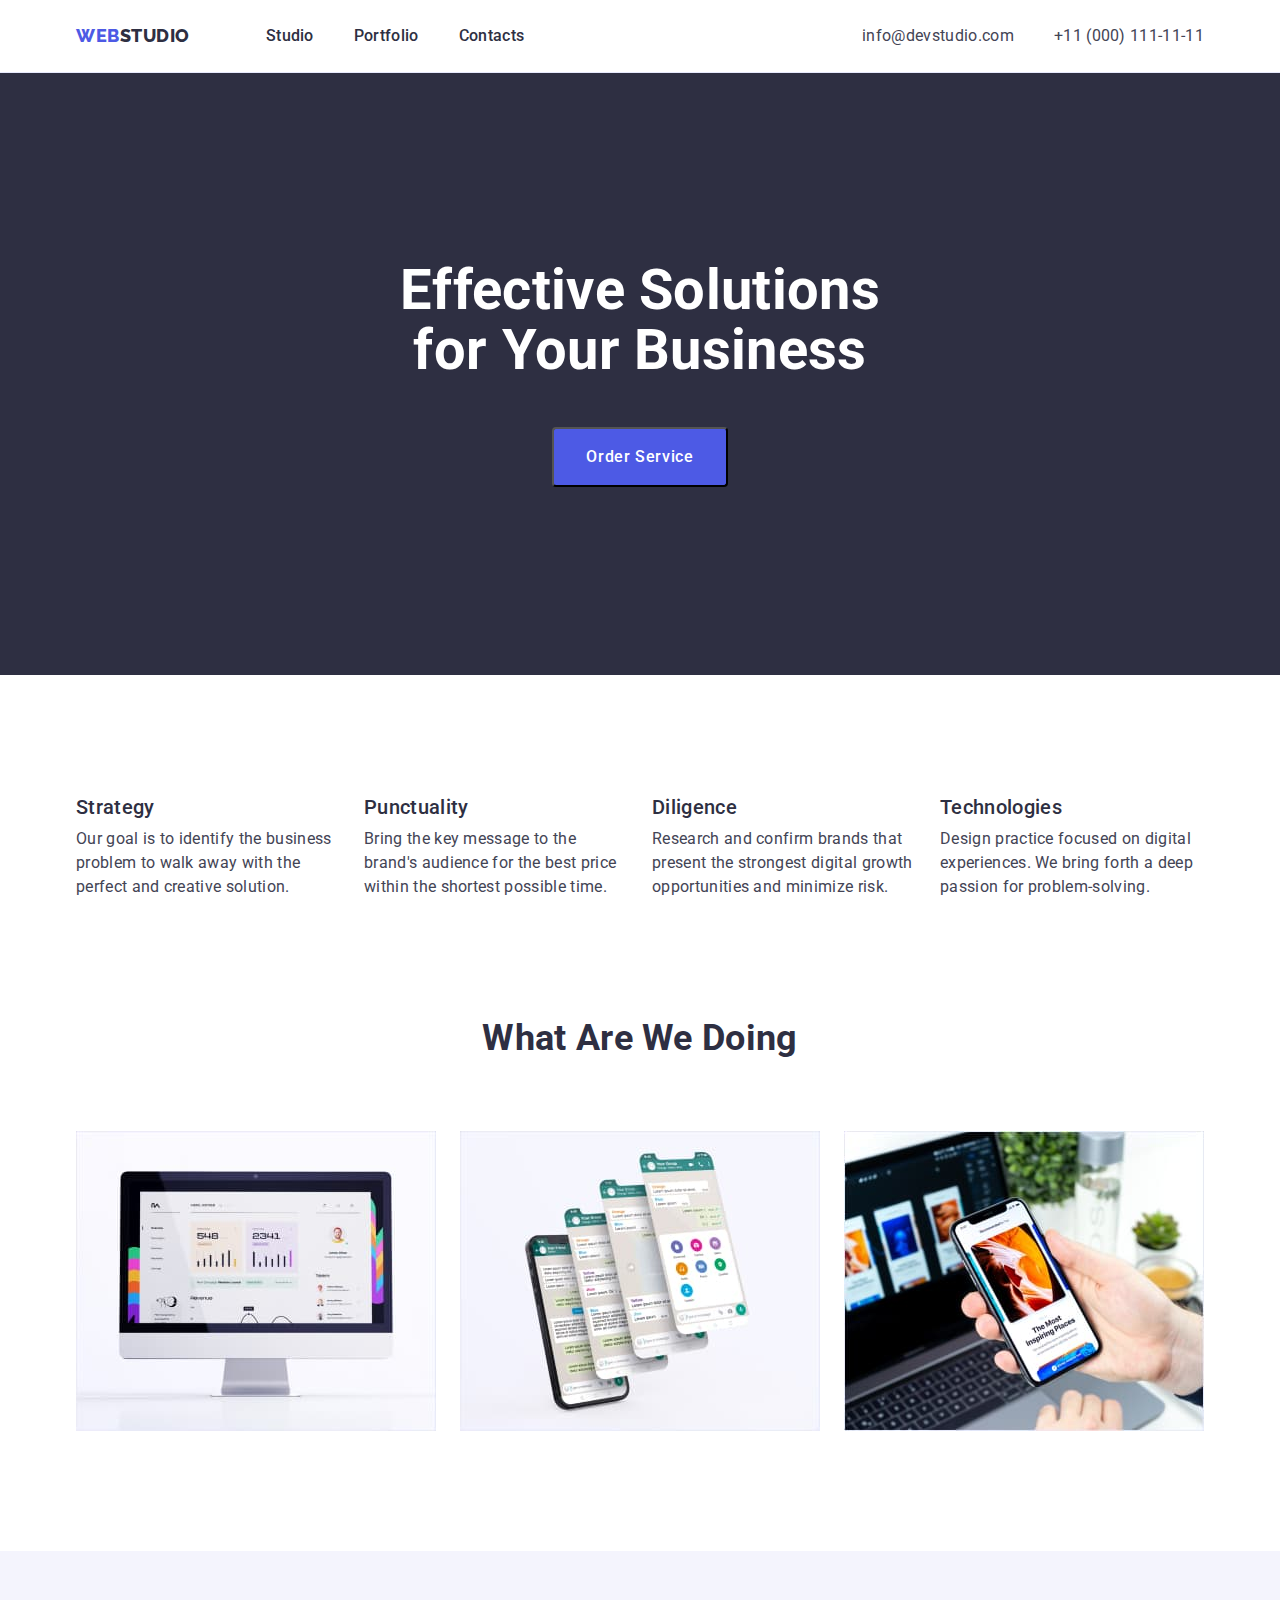
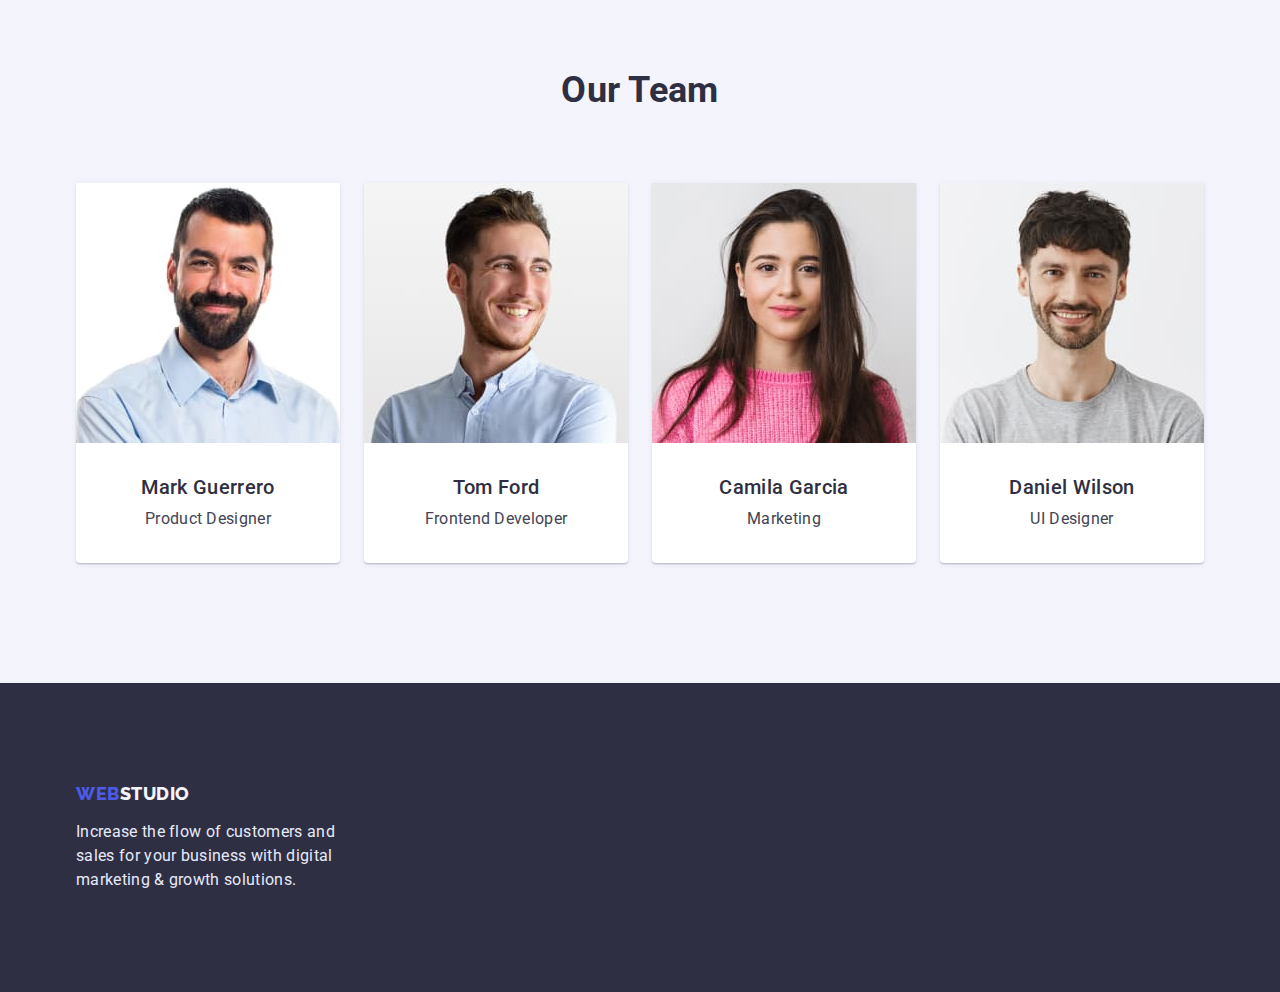
==== index.html @ 297c989b "Initial commit" ====
<!DOCTYPE html>
<html lang="en">
  <head>
    <meta charset="UTF-8" />
    <meta http-equiv="X-UA-Compatible" content="IE=edge" />
    <meta name="viewport" content="width=device-width, initial-scale=1.0" />
    <title>Studio</title>
    <link rel="preconnect" href="https://fonts.googleapis.com" />
    <link rel="preconnect" href="https://fonts.gstatic.com" crossorigin />
    <link
      href="https://fonts.googleapis.com/css2?family=Raleway:wght@800&family=Roboto:wght@400;500;700;900&display=swap"
      rel="stylesheet"
    />
    <link
      rel="stylesheet"
      href="https://cdnjs.cloudflare.com/ajax/libs/modern-normalize/1.1.0/modern-normalize.css"
      integrity="sha512-Y0MM+V6ymRKN2zStTqzQ227DWhhp4Mzdo6gnlRnuaNCbc+YN/ZH0sBCLTM4M0oSy9c9VKiCvd4Jk44aCLrNS5Q=="
      crossorigin="anonymous"
      referrerpolicy="no-referrer"
    />
    <link rel="stylesheet" href="./css/styles.css" />
  </head>
  <body>
    <header class="header-border">
      <div class="container header-wrap">
        <nav class="nav-menu">
          <a href="./index.html" class="link logo nav-logo"
            ><span class="logo-first">Web</span>Studio</a
          >
          <ul class="list menu-list-wrap">
            <li><a href="" class="link menu-item">Studio</a></li>
            <li>
              <a href="./portfolio.html" class="link menu-item">Portfolio</a>
            </li>
            <li><a href="" class="link menu-item">Contacts</a></li>
          </ul>
        </nav>
        <address>
          <ul class="list address-wrap">
            <li>
              <a
                href="mailto:info@devstudio.com"
                class="link contacts mail-addres"
                >info@devstudio.com</a
              >
            </li>
            <li>
              <a href="tel:+110001111111" class="link contacts"
                >+11 (000) 111-11-11</a
              >
            </li>
          </ul>
        </address>
      </div>
    </header>
    <main>
      <section class="hero">
        <div class="container hero-wrap">
          <h1 class="hero-text">Effective Solutions for Your Business</h1>
          <button type="button" class="hero-button">Order Service</button>
        </div>
      </section>
      <section class="strategy-company">
        <div class="container strategy-wrap">
          <h2 class="visually-hidden">Strategy our company</h2>
          <ul class="list strategy-items">
            <li class="item">
              <h3 class="strategy-title">Strategy</h3>
              <p class="strategy-text">
                Our goal is to identify the business problem to walk away with
                the perfect and creative solution.
              </p>
            </li>
            <li class="item">
              <h3 class="strategy-title">Punctuality</h3>
              <p class="strategy-text">
                Bring the key message to the brand's audience for the best price
                within the shortest possible time.
              </p>
            </li>
            <li class="item">
              <h3 class="strategy-title">Diligence</h3>
              <p class="strategy-text">
                Research and confirm brands that present the strongest digital
                growth opportunities and minimize risk.
              </p>
            </li>
            <li class="item">
              <h3 class="strategy-title">Technologies</h3>
              <p class="strategy-text">
                Design practice focused on digital experiences. We bring forth a
                deep passion for problem-solving.
              </p>
            </li>
          </ul>
        </div>
      </section>
      <section class="works">
        <div class="container">
          <h2 class="title">What are we doing</h2>
          <ul class="list work-items">
            <li>
              <img
                src="./images/work1.jpg"
                alt="Programs for computers"
                width="360"
                height="300"
              />
            </li>
            <li>
              <img
                src="./images/work2.jpg"
                alt="Phone programs"
                width="360"
                height="300"
              />
            </li>
            <li>
              <img
                src="./images/work3.jpg"
                alt="Internet sites"
                width="360"
                height="300"
              />
            </li>
          </ul>
        </div>
      </section>
      <section class="team-section">
        <div class="container">
          <h2 class="title workers-title">Our Team</h2>
          <ul class="list workers-items">
            <li class="specialist-wrap">
              <img
                src="./images/mark-guerrero.jpg"
                alt="Photo Mark Guerrero"
                width="264"
                height="260"
              />
              <h3 class="name-specialist">Mark Guerrero</h3>
              <p class="work-profession">Product Designer</p>
            </li>
            <li class="specialist-wrap">
              <img
                src="./images/tom-ford.jpg"
                alt="Photo Tom Ford"
                width="264"
                height="260"
              />
              <h3 class="name-specialist">Tom Ford</h3>
              <p class="work-profession">Frontend Developer</p>
            </li>
            <li class="specialist-wrap">
              <img
                src="./images/camila-garcia.jpg"
                alt="Photo Camila Garcia"
                width="264"
                height="260"
              />
              <h3 class="name-specialist">Camila Garcia</h3>
              <p class="work-profession">Marketing</p>
            </li>
            <li class="specialist-wrap">
              <img
                src="./images/daniel-wilson.jpg"
                alt="Photo Daniel Wilson"
                width="264"
                height="260"
              />
              <h3 class="name-specialist">Daniel Wilson</h3>
              <p class="work-profession">UI Designer</p>
            </li>
          </ul>
        </div>
      </section>
    </main>
    <footer class="footer">
      <div class="container">
        <a href="./index.html" class="link logo-footer"
          ><span class="logo-first">Web</span>Studio</a
        >
        <p class="text-footer">
          Increase the flow of customers and sales for your business with
          digital marketing & growth solutions.
        </p>
      </div>
    </footer>
  </body>
</html>
---- css/styles.css ----
:root {
    --primary-clr-text: #434455;
    --secondary-clr-text: #2E2F42;
    --blue-clr: #4D5AE5;
    --action-clr: #404BBF;
    --write-logo-footer: #F4F4FD;
    --primary-write: #FFFFFF;
    --write-text-footer: #E7E9FC;

}

h1,
h2,
h3,
h4,
p,
ul {
    margin: 0;
    padding: 0;

}

img {
    display: flex;
}

.container {
    width: 1158px;
    margin-left: auto;
    margin-right: auto;
    padding: 0 15px;
}

body {
    font-family: 'Roboto', sans-serif;
    font-size: 16px;
    line-height: 1.5;
    letter-spacing: 0.02em;
    color: var(--primary-clr-text);
}

.list {
    list-style: none;
}

.link {
    text-decoration: none;

}

.logo {
    font-family: 'Raleway', sans-serif;
    font-weight: 800;
    font-size: 18px;
    line-height: 1.33;
    letter-spacing: 0.03em;
    text-transform: uppercase;
    color: var(--secondary-clr-text);
}

.logo-first {
    color: var(--blue-clr);
}

/* ========HEADER======== */
.header-border {
    border-bottom-width: 1px;
    border-bottom-style: solid;
    border-bottom-color: #E7E9FC;
}

.menu-item {
    font-weight: 500;
    font-size: 16px;
    line-height: 1.5;
    color: var(--secondary-clr-text);
    padding-top: 24px;
    padding-bottom: 24px;
}

.menu-item:hover,
.menu-item:focus {
    color: var(--action-clr);
}

.contacts {
    font-family: 'Roboto';
    font-style: normal;
    font-size: 16px;
    line-height: 1.5;
    color: var(--primary-clr-text);
    padding-top: 24px;
    padding-bottom: 24px;
}

.contacts:hover,
.contacts:focus {
    color: var(--action-clr);
}



.nav-menu {
    display: flex;
}

.header-wrap {
    display: flex;
    padding-top: 24px;
    padding-bottom: 24px;
    justify-content: space-between;
    align-items: center;
}

.menu-list-wrap {
    display: flex;
    gap: 40px;
}

.address-wrap {
    display: flex;
    gap: 40px;
}

.nav-logo {
    margin-right: 76px;
}

.mail-addres {}

/*    ========================  HERO ========================*/

.hero {
    background: var(--secondary-clr-text);
    padding-top: 188px;
    padding-bottom: 188px;
    display: flex;
}

.hero-text {
    width: 494px;
    font-weight: 700;
    font-size: 56px;
    line-height: 1.07;
    text-align: center;
    color: var(--primary-write);

    margin-bottom: 46px;
    margin-right: auto;
    margin-left: auto;
}

.hero-button {
    font-family: inherit;
    font-weight: 500;
    font-size: 16px;
    line-height: 1.5;
    letter-spacing: 0.04em;
    color: var(--primary-write);
    background-color: var(--blue-clr);
    border-radius: 4px;
    cursor: pointer;
    display: flex;
    margin-right: auto;
    margin-left: auto;
    padding: 16px 32px;
}

.hero-button:hover,
.hero-button:focus {
    background-color: var(--action-clr);
}



/* ===========Section strategy=============== */
.strategy-title {
    font-weight: 500;
    font-size: 20px;
    line-height: 1.2;
    color: var(--secondary-clr-text);

    margin-bottom: 8px;
}

.strategy-company {
    padding-top: 120px;
    padding-bottom: 120px;
}

.strategy-items {
    display: flex;
    gap: 24px;
}

.strategy-items .item {
    width: 264px;
}

/* ===============OUR WORKS ==========================*/
.title {
    font-weight: 700;
    font-size: 36px;
    line-height: 1.11;
    text-align: center;
    color: var(--secondary-clr-text);
    text-transform: capitalize;
    margin-bottom: 72px;
}

.works {
    padding-bottom: 120px;
}

.work-items {
    display: flex;
    gap: 24px;
}


/* =======================Specialists =======================*/
.team-section {
    background-color: var(--write-logo-footer);
    padding-top: 120px;
    padding-bottom: 120px;
}

.name-specialist {
    font-weight: 500;
    font-size: 20px;
    line-height: 1.2;
    color: var(--secondary-clr-text);

    text-align: center;
    margin-top: 32px;
    margin-bottom: 8px;
}

.work-profession {
    text-align: center;

}

.workers-title {
    display: block;
    margin-left: auto;
    margin-right: auto;
}

.workers-items {
    display: flex;
    gap: 24px;
}

.specialist-wrap {
    background-color: var(--primary-write);
    box-shadow: 0px 1px 6px rgba(46, 47, 66, 0.08), 0px 1px 1px rgba(46, 47, 66, 0.16), 0px 2px 1px rgba(46, 47, 66, 0.08);
    border-radius: 0px 0px 4px 4px;
    padding-bottom: 32px;
}

/* ================Footer================== */
.footer {
    background-color: var(--secondary-clr-text);
    padding-top: 100px;
    padding-bottom: 100px;
}

.text-footer {

    font-size: 16px;
    line-height: 1.5;
    color: var(--write-text-footer);

    width: 264px;
    margin-right: auto;
}

.logo-footer {
    font-family: 'Raleway', sans-serif;
    font-weight: 800;
    font-size: 18px;
    line-height: 1.17;
    letter-spacing: 0.03em;
    text-transform: uppercase;
    color: var(--write-logo-footer);
    display: inline-block;
    margin-bottom: 16px;
}

/*================== Page PORTFOLIO ======================= */

.portfolio-wrap {
    padding-top: 96px;
    padding-bottom: 120px;
}

.buton-filter {
    font-family: inherit;
    font-weight: 500;
    font-size: 16px;
    line-height: 1.5;
    letter-spacing: 0.04em;
    color: var(--blue-clr);
    background-color: var(--write-logo-footer);
    cursor: pointer;
    padding: 12px 24px;
    border: 1px solid var(--write-text-footer);
    border-radius: 4px;
}

.buton-filter:hover,
.buton-filter:focus {
    font-weight: 500;
    font-size: 16px;
    line-height: 1.5;
    letter-spacing: 0.04em;
    color: var(--primary-write);
    background-color: var(--action-clr);
    border: 1px solid var(--action-clr);
    border-radius: 4px;
}

.project-title {
    font-weight: 500;
    font-size: 20px;
    line-height: 1.2;
    color: var(--secondary-clr-text);

    margin-bottom: 8px;
}

.type-project {
    color: var(--primary-clr-text);
}

.visually-hidden {
    position: absolute;
    width: 1px;
    height: 1px;
    margin: -1px;
    border: 0;
    padding: 0;
    white-space: nowrap;
    clip-path: inset(100%);
    clip: rect(0 0 0 0);
    overflow: hidden;
}

.portfolio-filter {
    display: flex;
    justify-content: center;
    gap: 24px;
    margin-bottom: 72px;
}

.portfolio-items {
    display: flex;
    flex-wrap: wrap;
}

.work-example {
    width: 360px;
    margin-right: 24px;
    margin-bottom: 48px;
}

.work-example:nth-child(3n) {
    margin-right: 0px;
}

.work-example:nth-last-child(-n+3) {
    margin-bottom: 0px;
}

.work-example-descr {
    padding-left: 16px;
    padding-top: 32px;
    padding-bottom: 32px;
    border-left: 1px solid var(--write-text-footer);
    border-right: 1px solid var(--write-text-footer);
    border-bottom: 1px solid var(--write-text-footer);

}
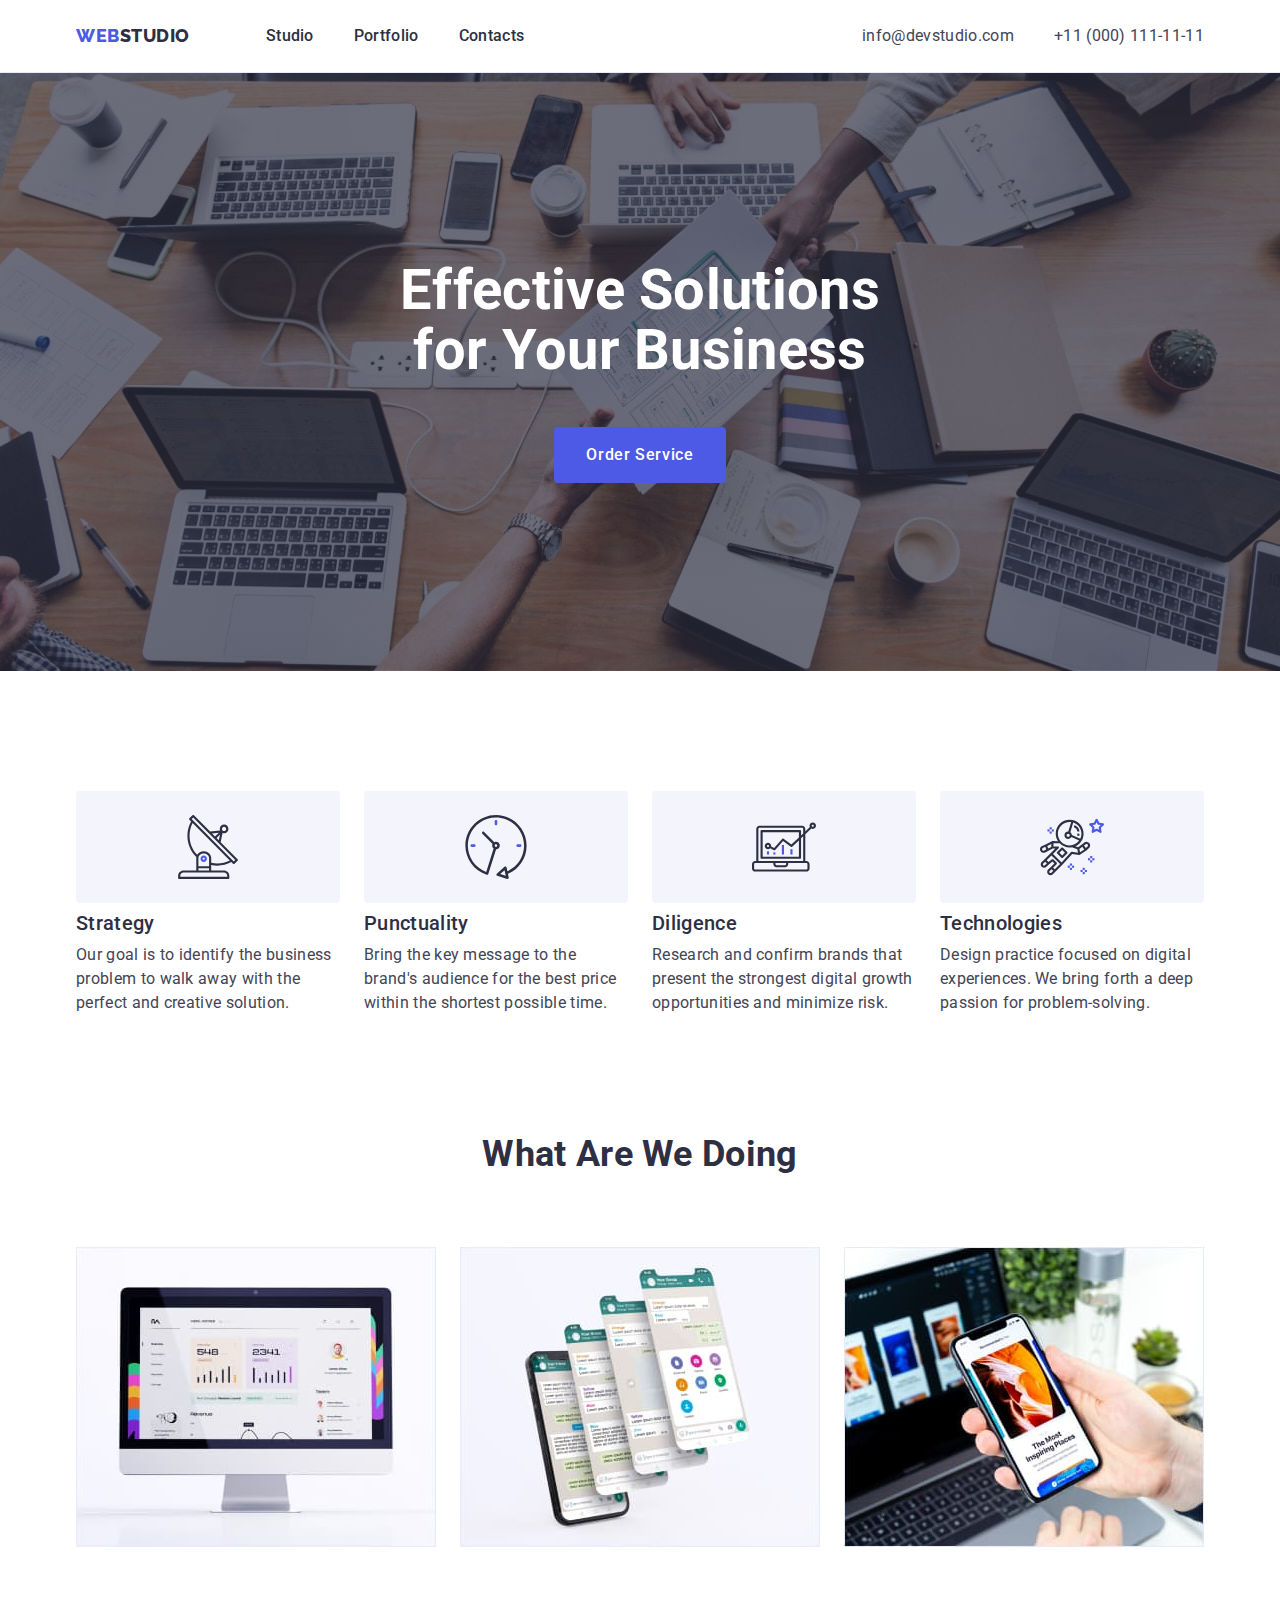
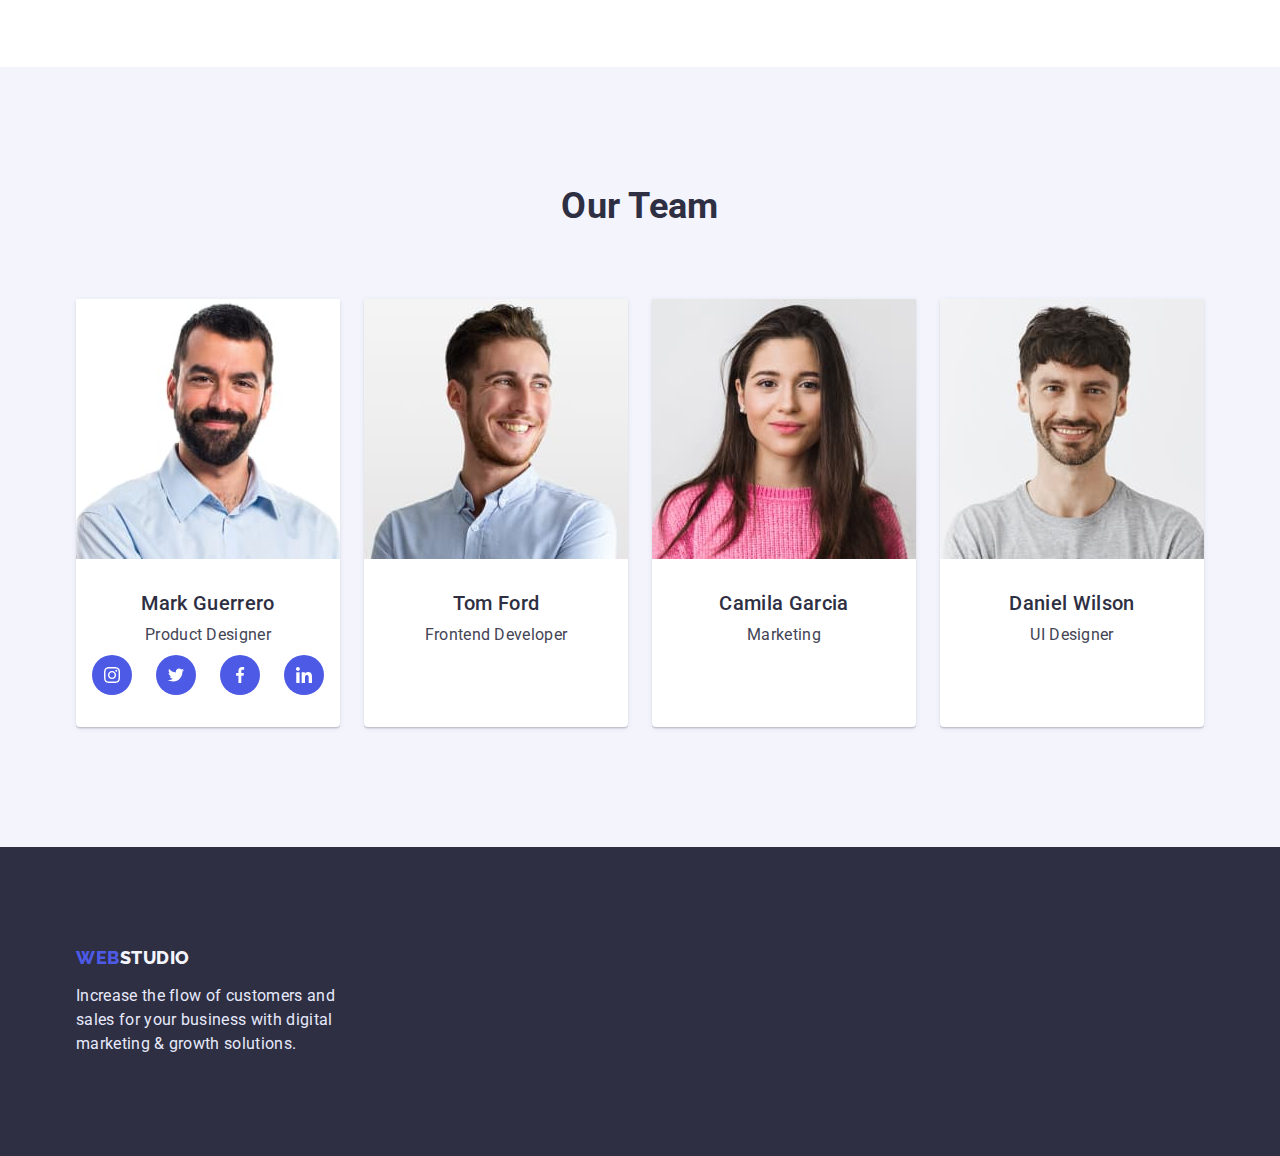
==== commit 40dfb954: "ver 4.1" ====
--- a/index.html
+++ b/index.html
@@ -65,6 +65,11 @@
           <h2 class="visually-hidden">Strategy our company</h2>
           <ul class="list strategy-items">
             <li class="item">
+              <div class="strategy-descr-wrap">
+                <svg class="icons-strategy" width="64" height="64">
+                  <use href="./images/icons.svg#icon-antenna"></use>
+                </svg>
+              </div>
               <h3 class="strategy-title">Strategy</h3>
               <p class="strategy-text">
                 Our goal is to identify the business problem to walk away with
@@ -72,6 +77,11 @@
               </p>
             </li>
             <li class="item">
+              <div class="strategy-descr-wrap">
+                <svg class="icons-strategy" width="64" height="64">
+                  <use href="./images/icons.svg#icon-clock"></use>
+                </svg>
+              </div>
               <h3 class="strategy-title">Punctuality</h3>
               <p class="strategy-text">
                 Bring the key message to the brand's audience for the best price
@@ -79,6 +89,11 @@
               </p>
             </li>
             <li class="item">
+              <div class="strategy-descr-wrap">
+                <svg class="icons-strategy" width="64" height="64">
+                  <use href="./images/icons.svg#icon-diagram"></use>
+                </svg>
+              </div>
               <h3 class="strategy-title">Diligence</h3>
               <p class="strategy-text">
                 Research and confirm brands that present the strongest digital
@@ -86,6 +101,11 @@
               </p>
             </li>
             <li class="item">
+              <div class="strategy-descr-wrap">
+                <svg class="icons-strategy" width="64" height="64">
+                  <use href="./images/icons.svg#icon-astronaut"></use>
+                </svg>
+              </div>
               <h3 class="strategy-title">Technologies</h3>
               <p class="strategy-text">
                 Design practice focused on digital experiences. We bring forth a
@@ -139,6 +159,36 @@
               />
               <h3 class="name-specialist">Mark Guerrero</h3>
               <p class="work-profession">Product Designer</p>
+              <ul class="list social-link-wrap">
+                <li>
+                  <a href="" class="link social-link-lists"
+                    ><svg class="social-link" width="16" height="16">
+                      <use href="./images/icons.svg#icon-instagram"></use>
+                    </svg>
+                  </a>
+                </li>
+                <li>
+                  <a href="" class="link social-link-lists"
+                    ><svg class="social-link" width="16" height="16">
+                      <use href="./images/icons.svg#icon-twitter"></use>
+                    </svg>
+                  </a>
+                </li>
+                <li>
+                  <a href="" class="link social-link-lists"
+                    ><svg class="social-link" width="16" height="16">
+                      <use href="./images/icons.svg#icon-facebook"></use>
+                    </svg>
+                  </a>
+                </li>
+                <li>
+                  <a href="" class="link social-link-lists"
+                    ><svg class="social-link" width="16" height="16">
+                      <use href="./images/icons.svg#icon-linkedin"></use>
+                    </svg>
+                  </a>
+                </li>
+              </ul>
             </li>
             <li class="specialist-wrap">
               <img
--- a/css/styles.css
+++ b/css/styles.css
@@ -135,6 +135,12 @@
     padding-top: 188px;
     padding-bottom: 188px;
     display: flex;
+
+    background-image: linear-gradient(to right, rgba(46, 47, 66, 0.7), rgba(46, 47, 66, 0.7)), url(../images/header-bg.jpg);
+    content: "";
+    background-repeat: no-repeat;
+    background-position: center;
+    background-size: 1440рх;
 }
 
 .hero-text {
@@ -158,6 +164,7 @@
     letter-spacing: 0.04em;
     color: var(--primary-write);
     background-color: var(--blue-clr);
+    border: 0px;
     border-radius: 4px;
     cursor: pointer;
     display: flex;
@@ -196,6 +203,16 @@
 .strategy-items .item {
     width: 264px;
 }
+
+.strategy-descr-wrap {
+    display: flex;
+    padding: 24px 100px;
+    margin-bottom: 8px;
+    background-color: var(--write-logo-footer);
+    border-radius: 4px;
+}
+
+
 
 /* ===============OUR WORKS ==========================*/
 .title {
@@ -238,6 +255,7 @@
 
 .work-profession {
     text-align: center;
+    margin-bottom: 8px;
 
 }
 
@@ -257,6 +275,30 @@
     box-shadow: 0px 1px 6px rgba(46, 47, 66, 0.08), 0px 1px 1px rgba(46, 47, 66, 0.16), 0px 2px 1px rgba(46, 47, 66, 0.08);
     border-radius: 0px 0px 4px 4px;
     padding-bottom: 32px;
+}
+
+.social-link-wrap {
+    display: flex;
+    justify-content: center;
+    gap: 24px;
+}
+
+.social-link-lists {
+    display: flex;
+    width: 40px;
+    height: 40px;
+    border-radius: 50%;
+    background-color: var(--blue-clr);
+    justify-content: center;
+    align-items: center;
+}
+
+
+
+.social-link {
+    fill: var(--primary-write);
+
+
 }
 
 /* ================Footer================== */
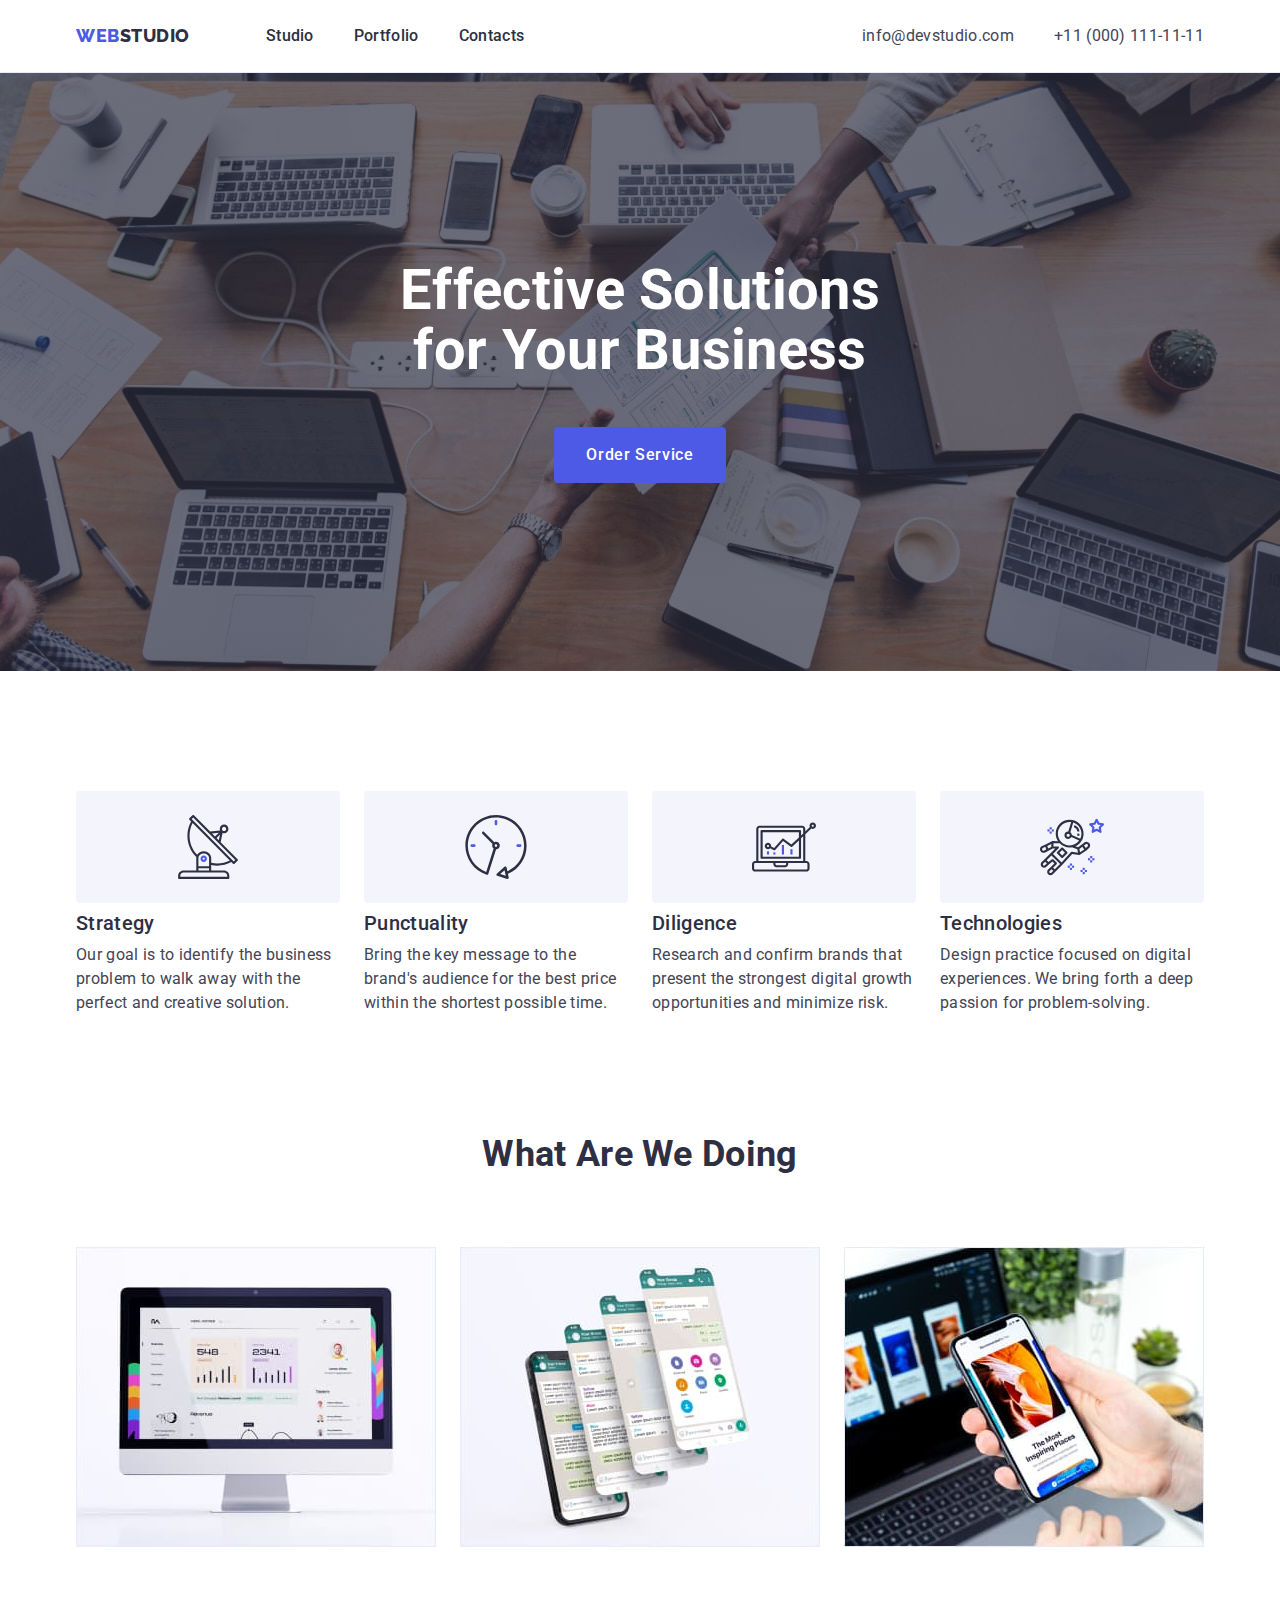
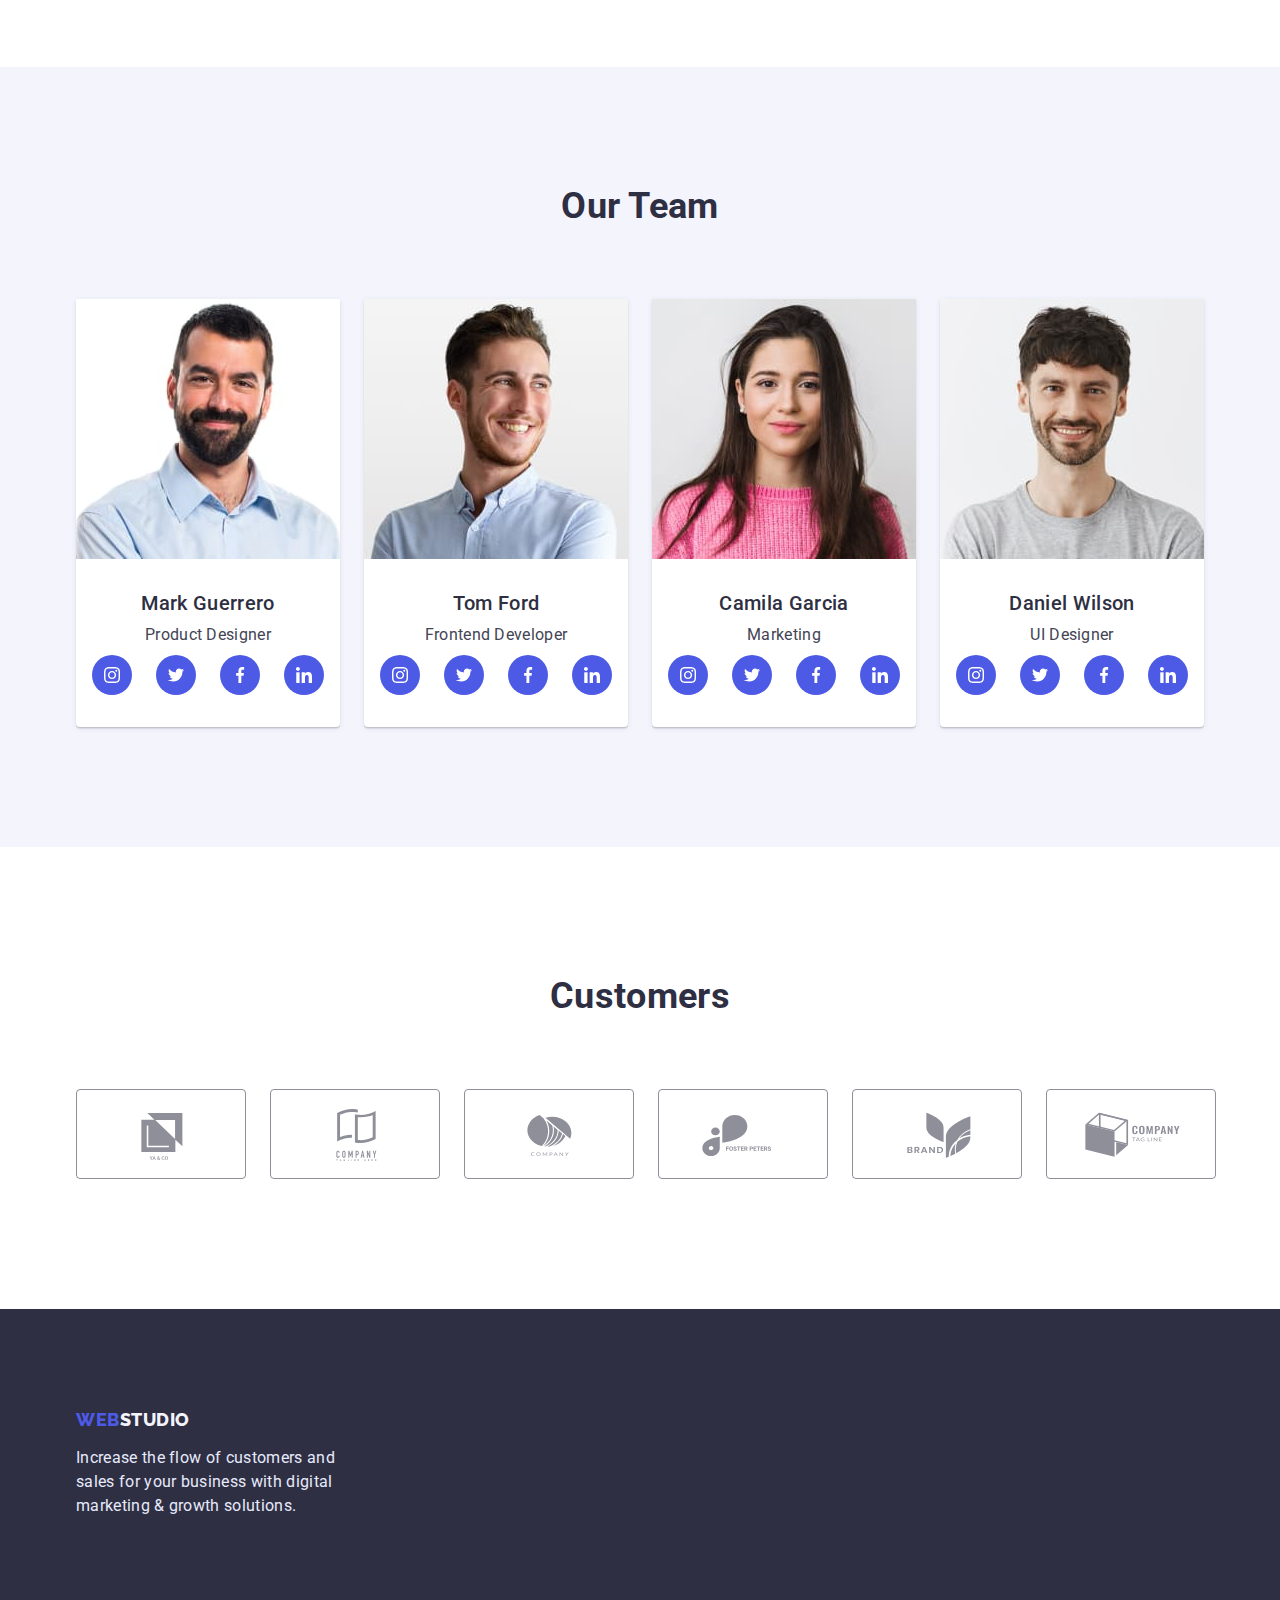
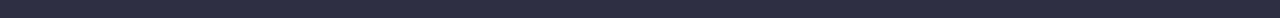
==== commit fa3f6aa8: "4.2" ====
--- a/index.html
+++ b/index.html
@@ -199,6 +199,36 @@
               />
               <h3 class="name-specialist">Tom Ford</h3>
               <p class="work-profession">Frontend Developer</p>
+              <ul class="list social-link-wrap">
+                <li>
+                  <a href="" class="link social-link-lists"
+                    ><svg class="social-link" width="16" height="16">
+                      <use href="./images/icons.svg#icon-instagram"></use>
+                    </svg>
+                  </a>
+                </li>
+                <li>
+                  <a href="" class="link social-link-lists"
+                    ><svg class="social-link" width="16" height="16">
+                      <use href="./images/icons.svg#icon-twitter"></use>
+                    </svg>
+                  </a>
+                </li>
+                <li>
+                  <a href="" class="link social-link-lists"
+                    ><svg class="social-link" width="16" height="16">
+                      <use href="./images/icons.svg#icon-facebook"></use>
+                    </svg>
+                  </a>
+                </li>
+                <li>
+                  <a href="" class="link social-link-lists"
+                    ><svg class="social-link" width="16" height="16">
+                      <use href="./images/icons.svg#icon-linkedin"></use>
+                    </svg>
+                  </a>
+                </li>
+              </ul>
             </li>
             <li class="specialist-wrap">
               <img
@@ -209,6 +239,36 @@
               />
               <h3 class="name-specialist">Camila Garcia</h3>
               <p class="work-profession">Marketing</p>
+              <ul class="list social-link-wrap">
+                <li>
+                  <a href="" class="link social-link-lists"
+                    ><svg class="social-link" width="16" height="16">
+                      <use href="./images/icons.svg#icon-instagram"></use>
+                    </svg>
+                  </a>
+                </li>
+                <li>
+                  <a href="" class="link social-link-lists"
+                    ><svg class="social-link" width="16" height="16">
+                      <use href="./images/icons.svg#icon-twitter"></use>
+                    </svg>
+                  </a>
+                </li>
+                <li>
+                  <a href="" class="link social-link-lists"
+                    ><svg class="social-link" width="16" height="16">
+                      <use href="./images/icons.svg#icon-facebook"></use>
+                    </svg>
+                  </a>
+                </li>
+                <li>
+                  <a href="" class="link social-link-lists"
+                    ><svg class="social-link" width="16" height="16">
+                      <use href="./images/icons.svg#icon-linkedin"></use>
+                    </svg>
+                  </a>
+                </li>
+              </ul>
             </li>
             <li class="specialist-wrap">
               <img
@@ -219,6 +279,85 @@
               />
               <h3 class="name-specialist">Daniel Wilson</h3>
               <p class="work-profession">UI Designer</p>
+              <ul class="list social-link-wrap">
+                <li>
+                  <a href="" class="link social-link-lists"
+                    ><svg class="social-link" width="16" height="16">
+                      <use href="./images/icons.svg#icon-instagram"></use>
+                    </svg>
+                  </a>
+                </li>
+                <li>
+                  <a href="" class="link social-link-lists"
+                    ><svg class="social-link" width="16" height="16">
+                      <use href="./images/icons.svg#icon-twitter"></use>
+                    </svg>
+                  </a>
+                </li>
+                <li>
+                  <a href="" class="link social-link-lists"
+                    ><svg class="social-link" width="16" height="16">
+                      <use href="./images/icons.svg#icon-facebook"></use>
+                    </svg>
+                  </a>
+                </li>
+                <li>
+                  <a href="" class="link social-link-lists"
+                    ><svg class="social-link" width="16" height="16">
+                      <use href="./images/icons.svg#icon-linkedin"></use>
+                    </svg>
+                  </a>
+                </li>
+              </ul>
+            </li>
+          </ul>
+        </div>
+      </section>
+      <section>
+        <div class="container customers-wrap">
+          <h2 class="title customers-title">Customers</h2>
+          <ul class="customers-list">
+            <li class="list">
+              <a href="" class="customers-icon-link">
+                <svg class="icons-customers" width="104" height="56">
+                  <use href="./images/icons.svg#icon-logo1"></use>
+                </svg>
+              </a>
+            </li>
+            <li class="list">
+              <a href="" class="customers-icon-link">
+                <svg class="icons-customers" width="104" height="56">
+                  <use href="./images/icons.svg#icon-logo2"></use>
+                </svg>
+              </a>
+            </li>
+            <li class="list">
+              <a href="" class="customers-icon-link">
+                <svg class="icons-customers" width="104" height="56">
+                  <use href="./images/icons.svg#icon-logo3"></use>
+                </svg>
+              </a>
+            </li>
+            <li class="list">
+              <a href="" class="customers-icon-link">
+                <svg class="icons-customers" width="104" height="56">
+                  <use href="./images/icons.svg#icon-logo4"></use>
+                </svg>
+              </a>
+            </li>
+            <li class="list">
+              <a href="" class="customers-icon-link">
+                <svg class="icons-customers" width="104" height="56">
+                  <use href="./images/icons.svg#icon-logo5"></use>
+                </svg>
+              </a>
+            </li>
+            <li class="list">
+              <a href="" class="customers-icon-link">
+                <svg class="icons-customers" width="104" height="56">
+                  <use href="./images/icons.svg#icon-logo6"></use>
+                </svg>
+              </a>
             </li>
           </ul>
         </div>
--- a/css/styles.css
+++ b/css/styles.css
@@ -260,7 +260,6 @@
 }
 
 .workers-title {
-    display: block;
     margin-left: auto;
     margin-right: auto;
 }
@@ -293,11 +292,58 @@
     align-items: center;
 }
 
+.social-link-lists:hover,
+.social-link-lists:hover {
+    background-color: var(--action-clr)
+}
+
 
 
 .social-link {
     fill: var(--primary-write);
-
+}
+
+
+/*    =================CUSTOMERS WRAP========== */
+
+.customers-wrap {
+    padding-top: 130px;
+    padding-bottom: 130px;
+
+}
+
+.customers-title {
+    margin-left: auto;
+    margin-right: auto;
+    margin-bottom: 72px;
+}
+
+.customers-list {
+    display: flex;
+    gap: 24px;
+}
+
+.customers-icon-link {
+    display: flex;
+    padding: 16px 32px;
+    border: 1px solid #8E8F99;
+    border-radius: 4px;
+}
+
+.icons-customers {
+    display: flex;
+    fill: #8E8F99;
+
+}
+
+.customers-icon-link:hover,
+.customers-icon-link:focus {
+    border: 1px solid var(--action-clr);
+}
+
+.icons-customers:hover,
+.icons-customers:focus {
+    fill: var(--action-clr);
 
 }
 
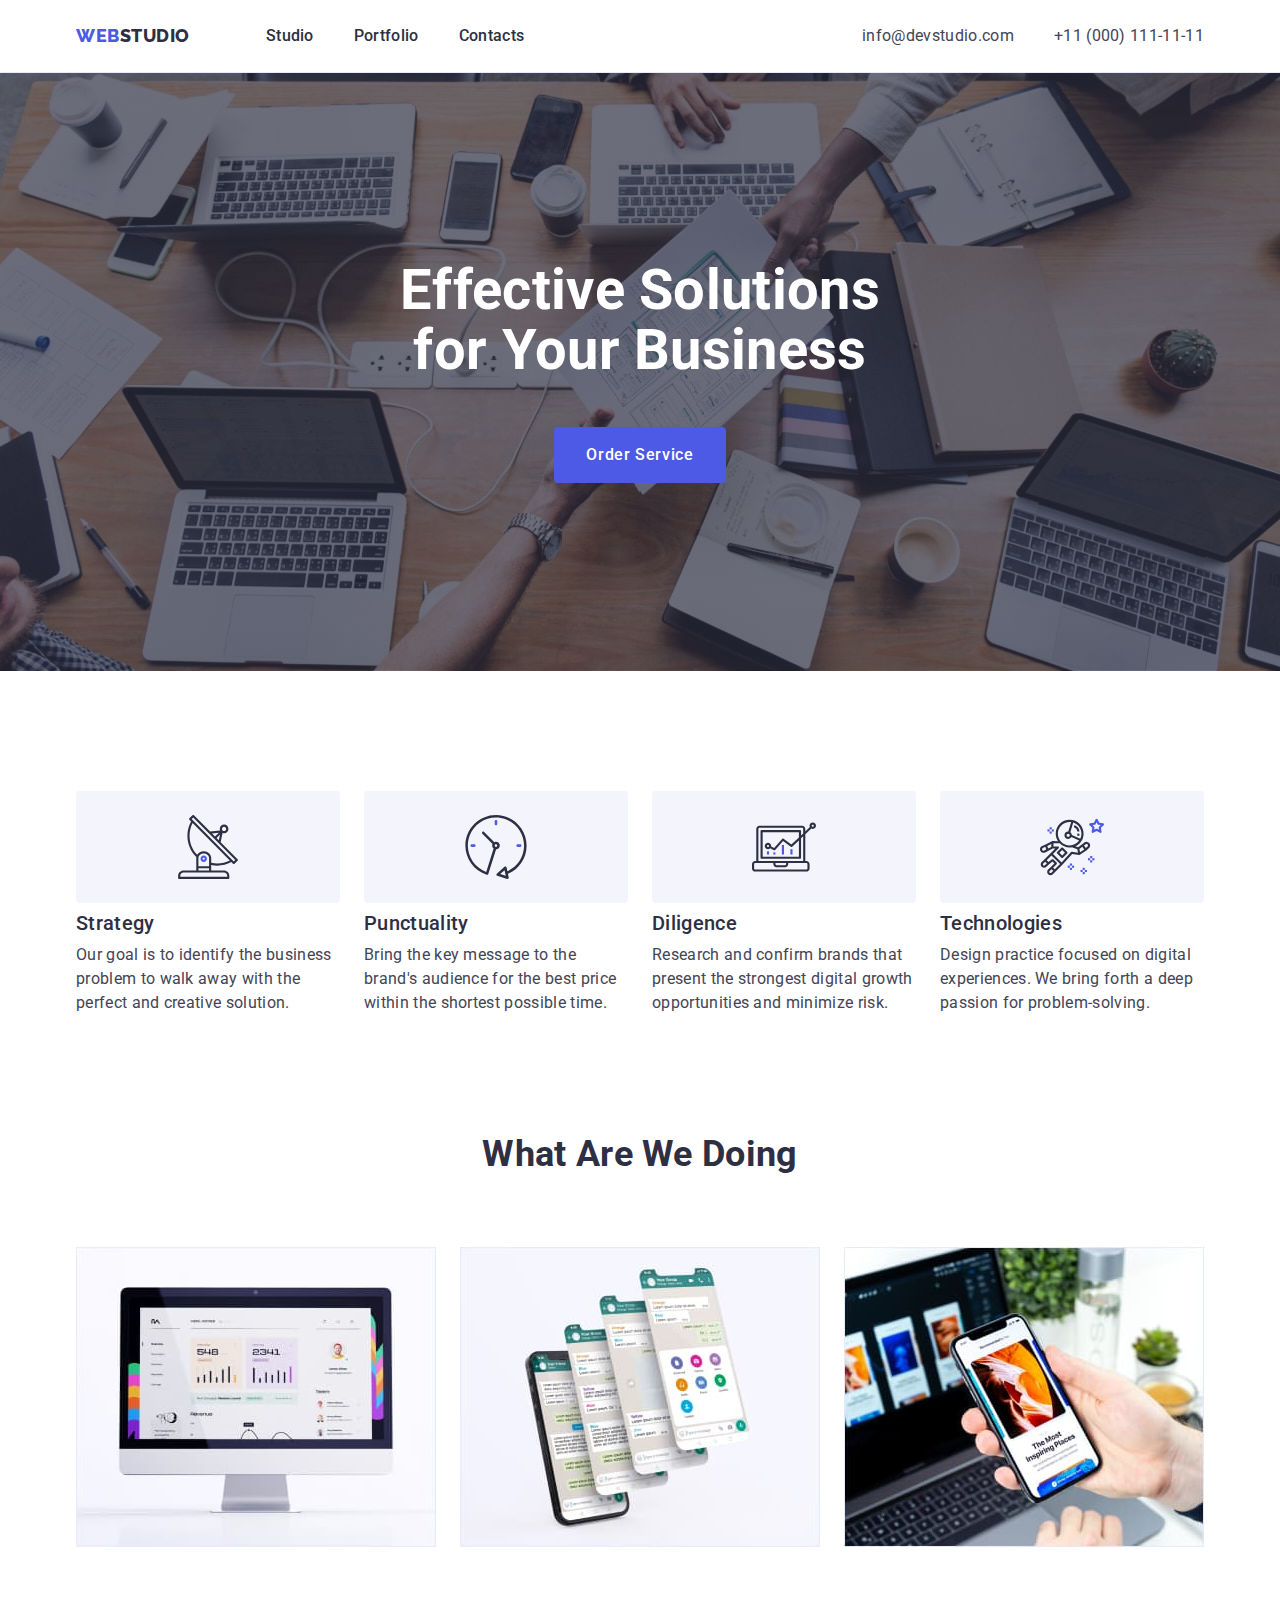
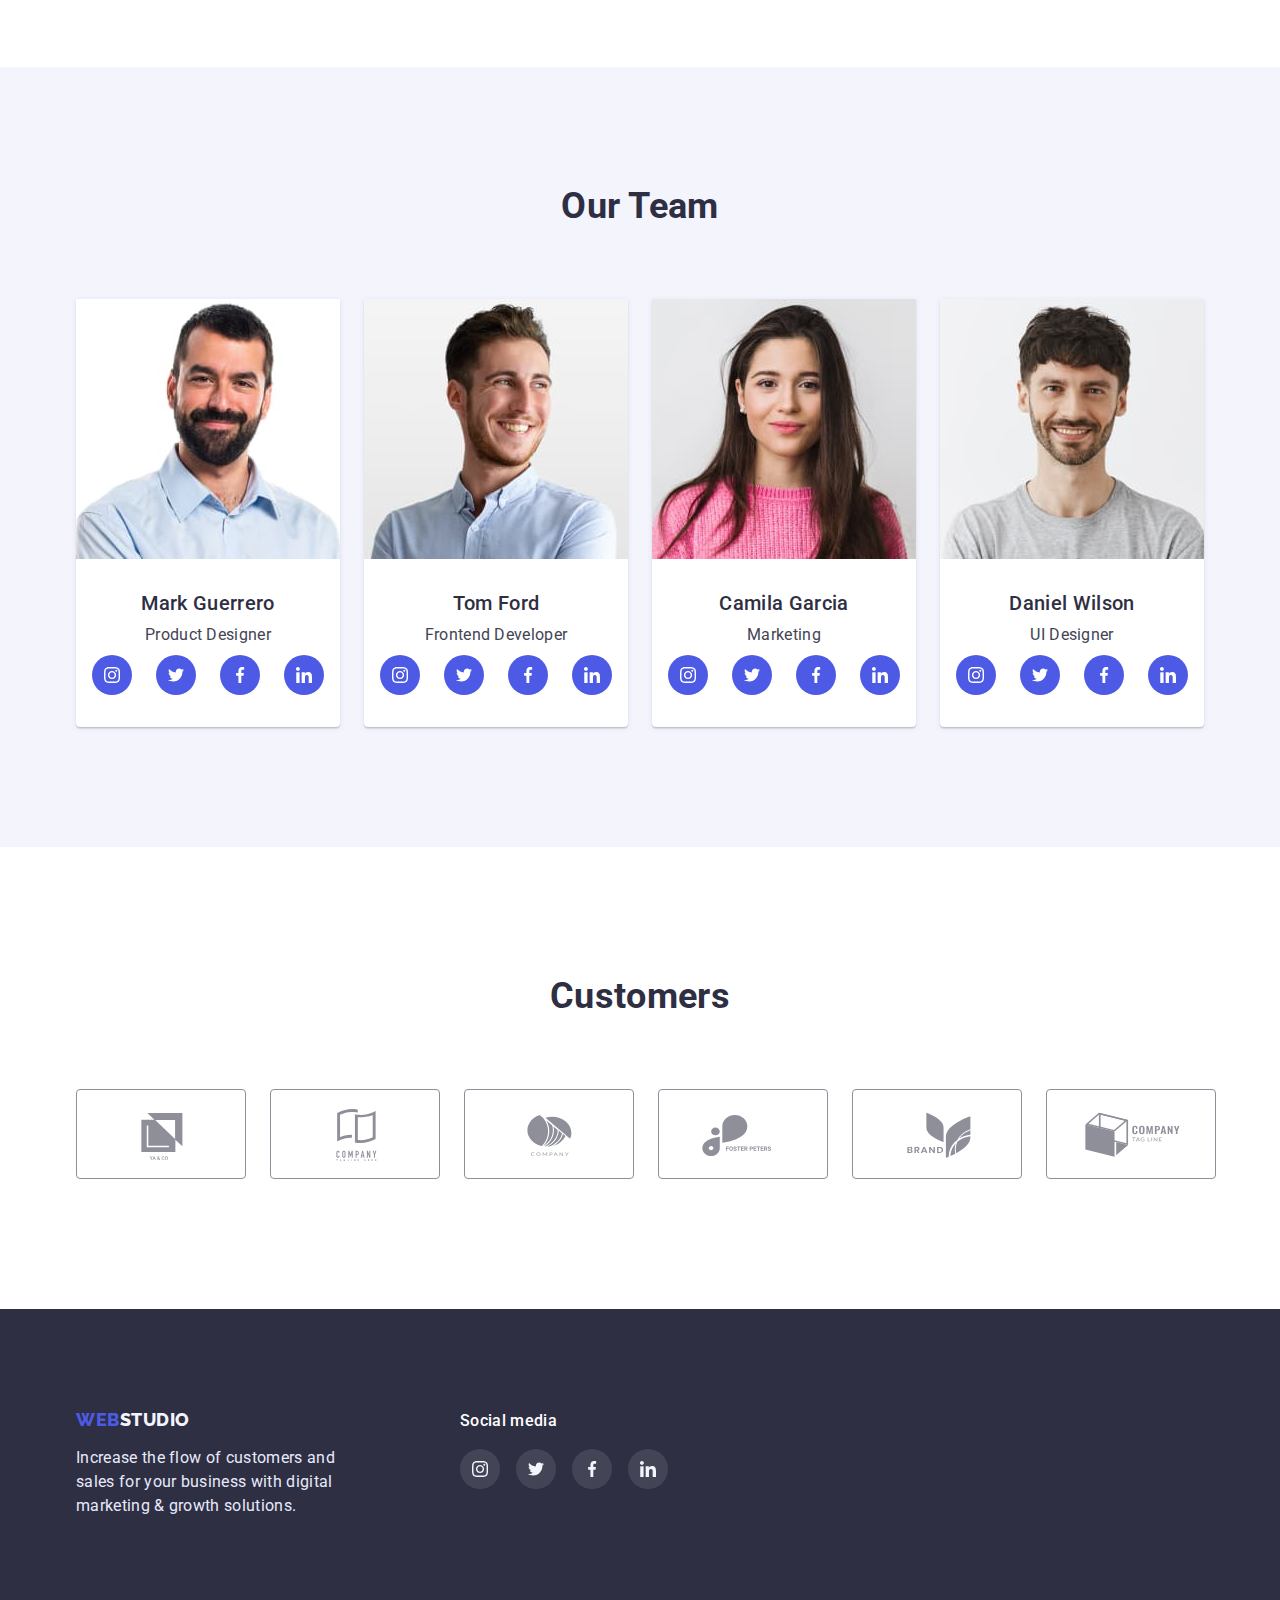
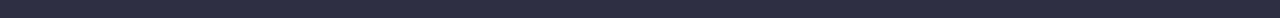
==== commit 0c6431f6: "index complate 4" ====
--- a/index.html
+++ b/index.html
@@ -318,7 +318,7 @@
           <h2 class="title customers-title">Customers</h2>
           <ul class="customers-list">
             <li class="list">
-              <a href="" class="customers-icon-link">
+              <a href="" class="link customers-icon-link">
                 <svg class="icons-customers" width="104" height="56">
                   <use href="./images/icons.svg#icon-logo1"></use>
                 </svg>
@@ -364,14 +364,49 @@
       </section>
     </main>
     <footer class="footer">
-      <div class="container">
-        <a href="./index.html" class="link logo-footer"
-          ><span class="logo-first">Web</span>Studio</a
-        >
-        <p class="text-footer">
-          Increase the flow of customers and sales for your business with
-          digital marketing & growth solutions.
-        </p>
+      <div class="container footer-wrap">
+        <div class="footer-descr">
+          <a href="./index.html" class="link logo-footer"
+            ><span class="logo-first">Web</span>Studio</a
+          >
+          <p class="text-footer">
+            Increase the flow of customers and sales for your business with
+            digital marketing & growth solutions.
+          </p>
+        </div>
+        <div class="contacts-social-links">
+          <h2 class="fotter-contact-text">Social media</h2>
+          <ul class="list footer-social-lists">
+            <li>
+              <a href="" class="link footer-social-link-lists"
+                ><svg class="footer-social-link" width="16" height="16">
+                  <use href="./images/icons.svg#icon-instagram"></use>
+                </svg>
+              </a>
+            </li>
+            <li>
+              <a href="" class="link footer-social-link-lists"
+                ><svg class="footer-social-link" width="16" height="16">
+                  <use href="./images/icons.svg#icon-twitter"></use>
+                </svg>
+              </a>
+            </li>
+            <li>
+              <a href="" class="link footer-social-link-lists"
+                ><svg class="footer-social-link" width="16" height="16">
+                  <use href="./images/icons.svg#icon-facebook"></use>
+                </svg>
+              </a>
+            </li>
+            <li>
+              <a href="" class="link footer-social-link-lists"
+                ><svg class="footer-social-link" width="16" height="16">
+                  <use href="./images/icons.svg#icon-linkedin"></use>
+                </svg>
+              </a>
+            </li>
+          </ul>
+        </div>
       </div>
     </footer>
   </body>
--- a/css/styles.css
+++ b/css/styles.css
@@ -326,26 +326,17 @@
 .customers-icon-link {
     display: flex;
     padding: 16px 32px;
+    fill: #8E8F99;
     border: 1px solid #8E8F99;
     border-radius: 4px;
-}
-
-.icons-customers {
-    display: flex;
-    fill: #8E8F99;
-
 }
 
 .customers-icon-link:hover,
 .customers-icon-link:focus {
     border: 1px solid var(--action-clr);
-}
-
-.icons-customers:hover,
-.icons-customers:focus {
-    fill: var(--action-clr);
-
-}
+    fill: var(--action-clr)
+}
+
 
 /* ================Footer================== */
 .footer {
@@ -360,8 +351,13 @@
     line-height: 1.5;
     color: var(--write-text-footer);
 
+
+    margin-right: auto;
+}
+
+.footer-descr {
     width: 264px;
-    margin-right: auto;
+    margin-right: 120px;
 }
 
 .logo-footer {
@@ -374,6 +370,50 @@
     color: var(--write-logo-footer);
     display: inline-block;
     margin-bottom: 16px;
+}
+
+.footer-wrap {
+    display: flex;
+}
+
+.contacts-social-links {
+    width: 208px;
+}
+
+.fotter-contact-text {
+    font-weight: 500;
+    font-size: 16px;
+    line-height: 1, 5;
+    color: var(--primary-write);
+
+    margin-bottom: 16px;
+}
+
+.footer-social-lists {
+    display: flex;
+    justify-content: center;
+    gap: 16px;
+}
+
+.footer-social-link-lists {
+    display: flex;
+    width: 40px;
+    height: 40px;
+    border-radius: 50%;
+    background: rgba(255, 255, 255, 0.1);
+    justify-content: center;
+    align-items: center;
+}
+
+.footer-social-link-lists:hover,
+.footer-social-link-lists:hover {
+    background: #31D0AA;
+}
+
+
+
+.footer-social-link {
+    fill: var(--write-logo-footer);
 }
 
 /*================== Page PORTFOLIO ======================= */
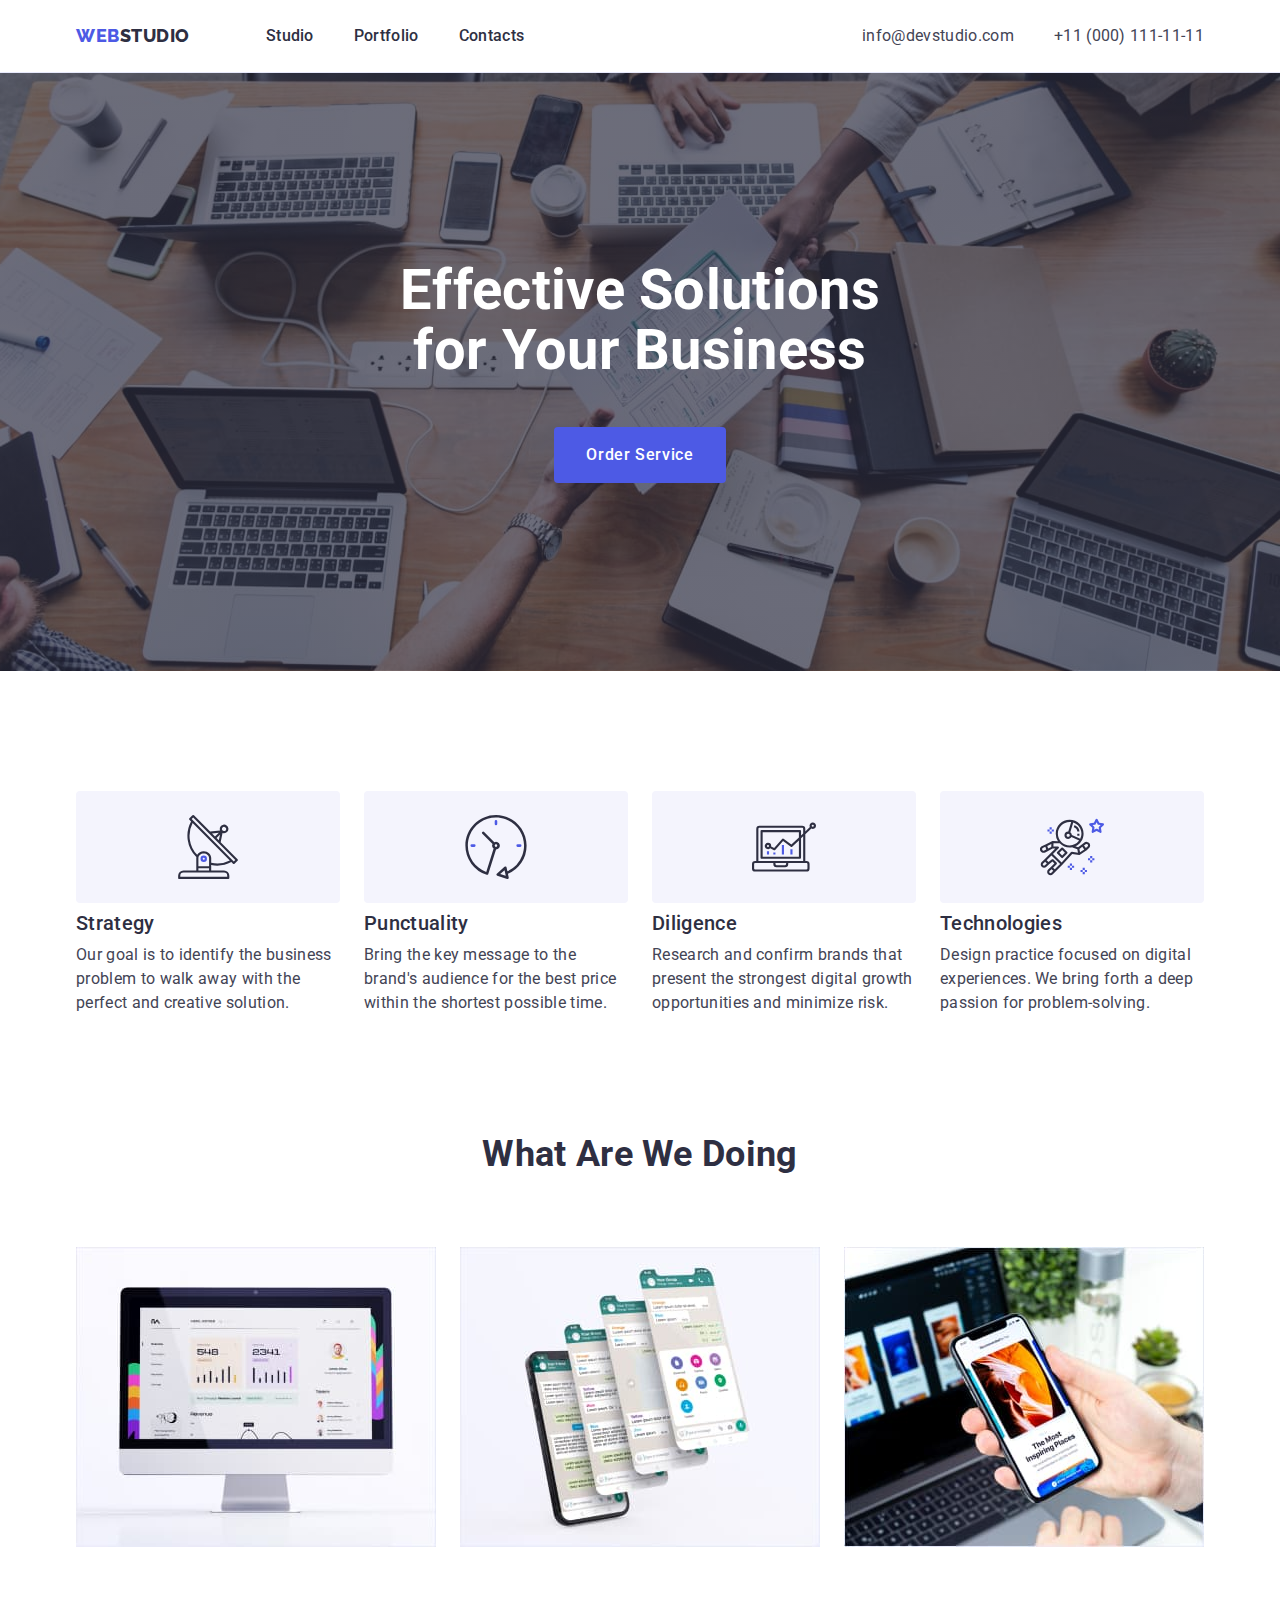
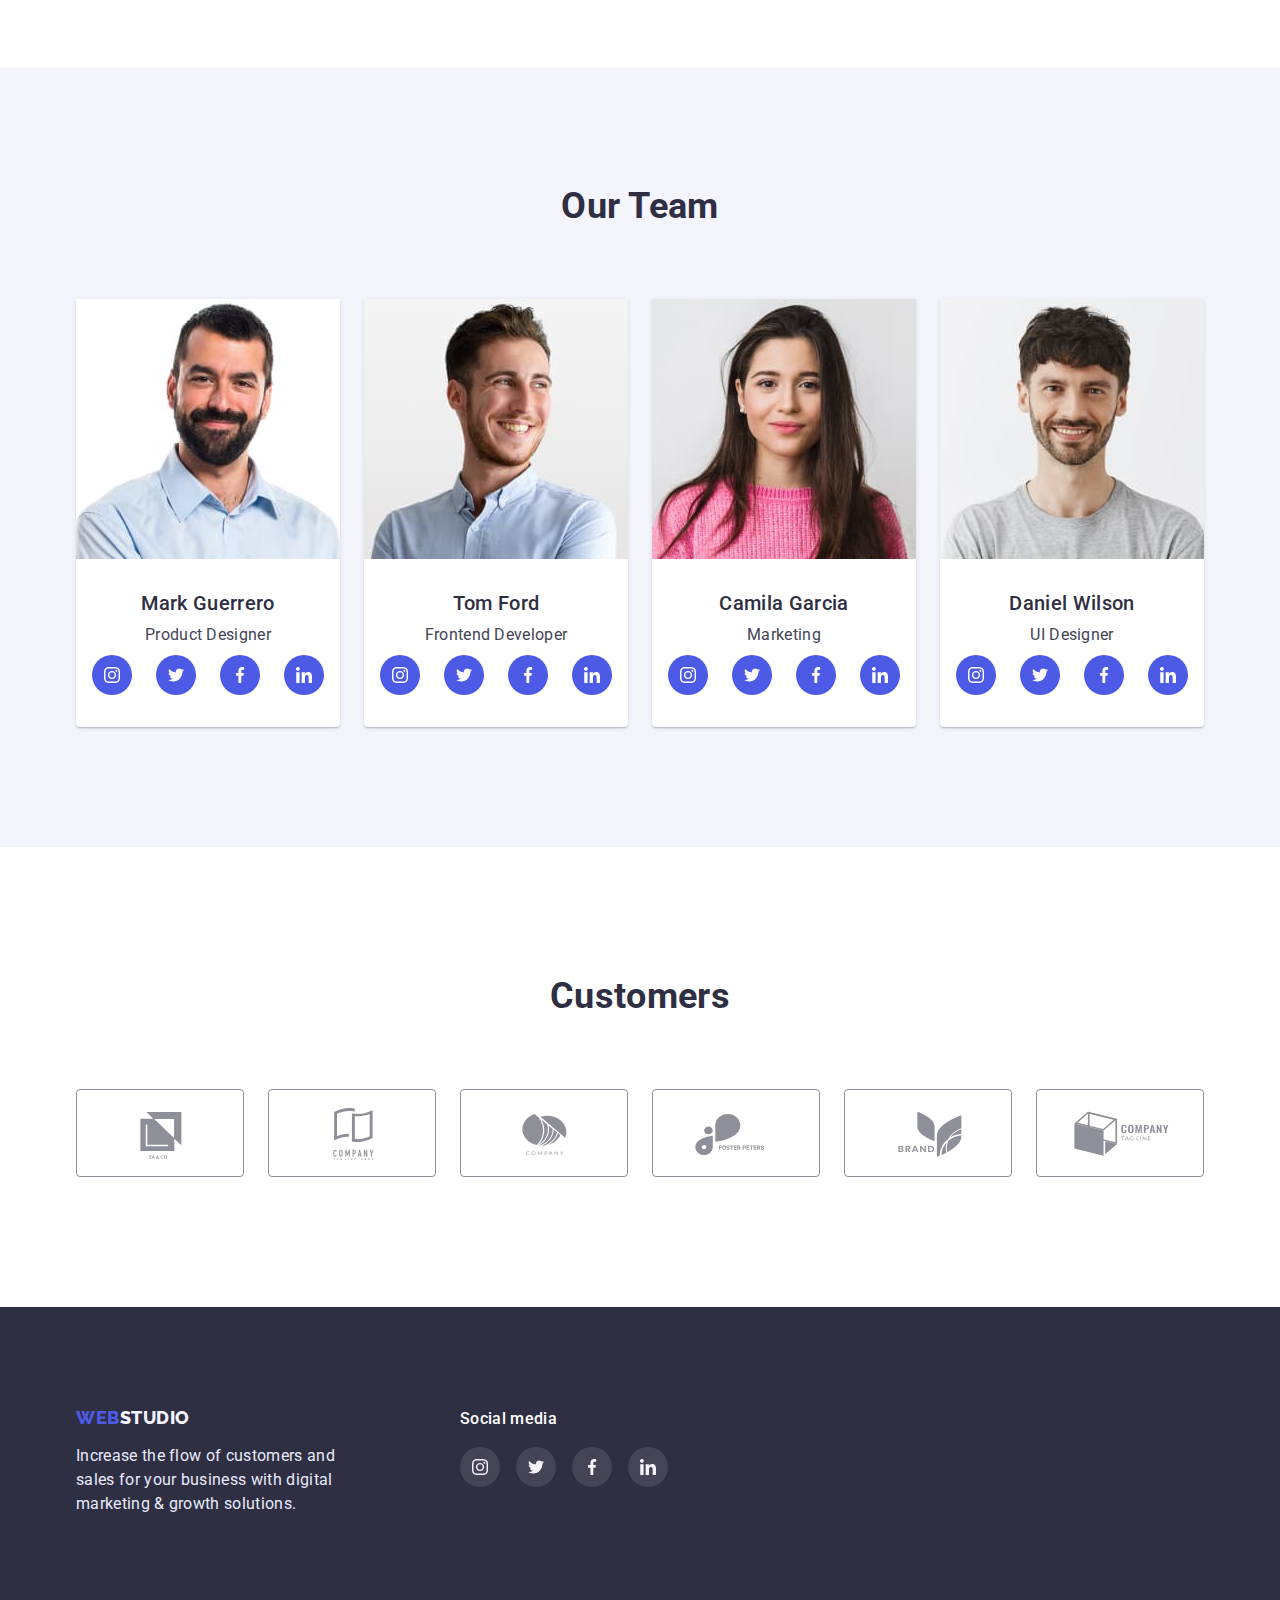
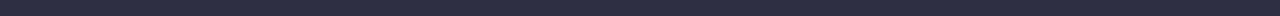
==== commit ba3ed1e1: "Виправлені зауваження" ====
--- a/index.html
+++ b/index.html
@@ -313,46 +313,46 @@
           </ul>
         </div>
       </section>
-      <section>
-        <div class="container customers-wrap">
+      <section class="customers-wrap">
+        <div class="container">
           <h2 class="title customers-title">Customers</h2>
           <ul class="customers-list">
-            <li class="list">
+            <li class="list customer-list-item">
               <a href="" class="link customers-icon-link">
                 <svg class="icons-customers" width="104" height="56">
                   <use href="./images/icons.svg#icon-logo1"></use>
                 </svg>
               </a>
             </li>
-            <li class="list">
+            <li class="list customer-list-item">
               <a href="" class="customers-icon-link">
                 <svg class="icons-customers" width="104" height="56">
                   <use href="./images/icons.svg#icon-logo2"></use>
                 </svg>
               </a>
             </li>
-            <li class="list">
+            <li class="list customer-list-item">
               <a href="" class="customers-icon-link">
                 <svg class="icons-customers" width="104" height="56">
                   <use href="./images/icons.svg#icon-logo3"></use>
                 </svg>
               </a>
             </li>
-            <li class="list">
+            <li class="list customer-list-item">
               <a href="" class="customers-icon-link">
                 <svg class="icons-customers" width="104" height="56">
                   <use href="./images/icons.svg#icon-logo4"></use>
                 </svg>
               </a>
             </li>
-            <li class="list">
+            <li class="list customer-list-item">
               <a href="" class="customers-icon-link">
                 <svg class="icons-customers" width="104" height="56">
                   <use href="./images/icons.svg#icon-logo5"></use>
                 </svg>
               </a>
             </li>
-            <li class="list">
+            <li class="list customer-list-item">
               <a href="" class="customers-icon-link">
                 <svg class="icons-customers" width="104" height="56">
                   <use href="./images/icons.svg#icon-logo6"></use>
--- a/css/styles.css
+++ b/css/styles.css
@@ -135,6 +135,8 @@
     padding-top: 188px;
     padding-bottom: 188px;
     display: flex;
+    max-width: 1440px;
+    margin: 0 auto;
 
     background-image: linear-gradient(to right, rgba(46, 47, 66, 0.7), rgba(46, 47, 66, 0.7)), url(../images/header-bg.jpg);
     content: "";
@@ -206,7 +208,10 @@
 
 .strategy-descr-wrap {
     display: flex;
-    padding: 24px 100px;
+    width: 264px;
+    height: 112px;
+    justify-content: center;
+    align-items: center;
     margin-bottom: 8px;
     background-color: var(--write-logo-footer);
     border-radius: 4px;
@@ -323,9 +328,17 @@
     gap: 24px;
 }
 
+.customer-list-item {
+    width: 168px;
+    height: 88px;
+}
+
 .customers-icon-link {
     display: flex;
-    padding: 16px 32px;
+    width: 100%;
+    height: 100%;
+    justify-content: center;
+    align-items: center;
     fill: #8E8F99;
     border: 1px solid #8E8F99;
     border-radius: 4px;
@@ -447,6 +460,7 @@
     background-color: var(--action-clr);
     border: 1px solid var(--action-clr);
     border-radius: 4px;
+    box-shadow: 0px 3px 1px rgba(0, 0, 0, 0.1), 0px 2px 1px rgba(0, 0, 0, 0.08), 0px 2px 2px rgba(0, 0, 0, 0.12);
 }
 
 .project-title {
@@ -509,4 +523,13 @@
     border-right: 1px solid var(--write-text-footer);
     border-bottom: 1px solid var(--write-text-footer);
 
+}
+
+.work-example-link {
+    display: block;
+}
+
+.work-example-link:hover,
+.work-example-link:focus {
+    box-shadow: 0px 1px 6px rgba(46, 47, 66, 0.08), 0px 1px 1px rgba(46, 47, 66, 0.16), 0px 2px 1px rgba(46, 47, 66, 0.08);
 }